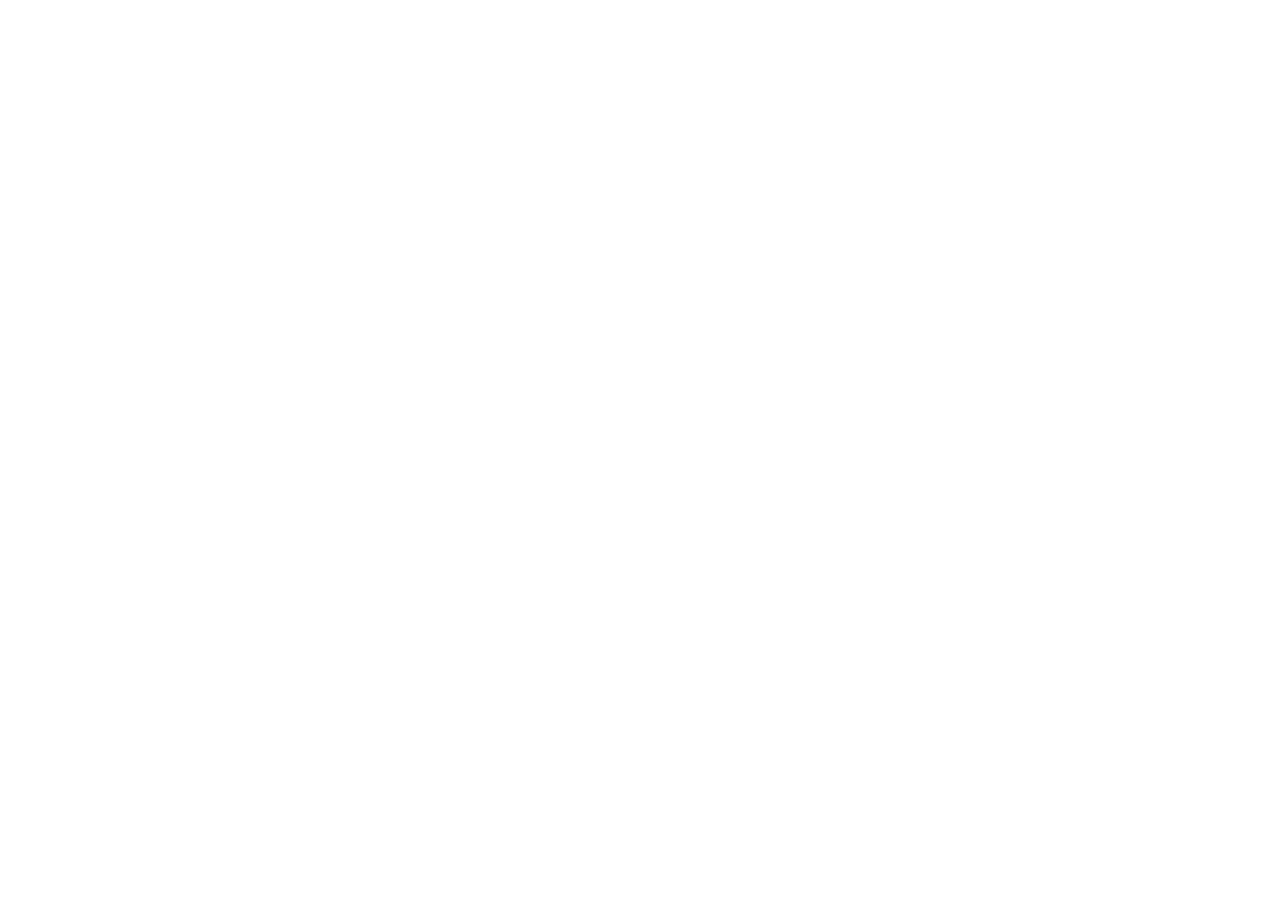
==== index-final.html @ d93bede6 "Merge pull request #29 from IrinaSing/html" ====
<!doctype html>
<html lang="en">

<head>
  <meta charset="utf-8">
  <title>Loruki</title>
  <meta name="description" content="Official page of Loruki platform">
  <meta name="author" content="Group 5">
  <meta name="viewport" content="width=device-width, initial-scale=1">
  <link rel="stylesheet" href="css/style.css">
</head>

<body>
  <!-- Your content goes here -->
</body>
</html>
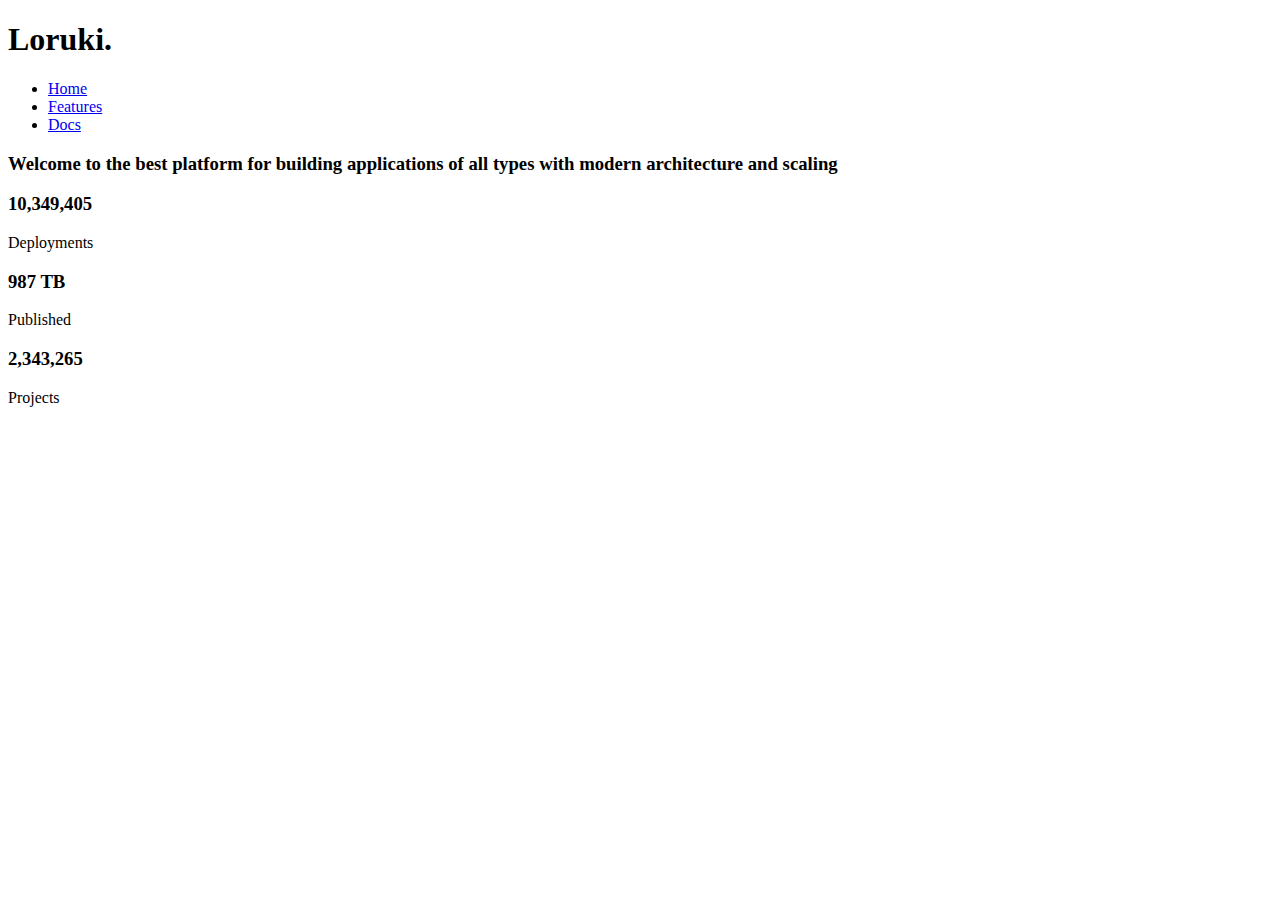
==== commit d3ebc304: "HTML Section 2 Stats added" ====
--- a/index-final.html
+++ b/index-final.html
@@ -1,16 +1,54 @@
-<!doctype html>
+<!DOCTYPE html>
 <html lang="en">
+  <head>
+    <meta charset="utf-8" />
+    <title>Loruki</title>
+    <meta name="description" content="Official page of Loruki platform" />
+    <meta name="author" content="Group 5" />
+    <meta name="viewport" content="width=device-width, initial-scale=1" />
+    <link rel="stylesheet" href="css/style.css" />
+  </head>
 
-<head>
-  <meta charset="utf-8">
-  <title>Loruki</title>
-  <meta name="description" content="Official page of Loruki platform">
-  <meta name="author" content="Group 5">
-  <meta name="viewport" content="width=device-width, initial-scale=1">
-  <link rel="stylesheet" href="css/style.css">
-</head>
+  <body>
+    <!-- Navbar -->
+    <div class="navbar">
+      <div class="container flex">
+        <h1 class="logo">Loruki.</h1>
+        <nav>
+          <ul>
+            <li><a href="index.html">Home</a></li>
+            <li><a href="features.html">Features</a></li>
+            <li><a href="docs.html">Docs</a></li>
+          </ul>
+        </nav>
+      </div>
+    </div>
 
-<body>
-  <!-- Your content goes here -->
-</body>
+    <!-- Stats -->
+    <section class="stats">
+      <div class="container">
+        <h3 class="stats-heading text-center my-1">
+          Welcome to the best platform for building applications of all types
+          with modern architecture and scaling
+        </h3>
+        <div class="grid grid-3 text-center my-4">
+          <div>
+            <i class="fas fa-server fa-3x"></i>
+            <h3>10,349,405</h3>
+            <p class="text-secondary">Deployments</p>
+          </div>
+          <div>
+            <i class="fas fa-upload fa-3x"></i>
+            <h3>987 TB</h3>
+            <p class="text-secondary">Published</p>
+          </div>
+          <div>
+            <i class="fas fa-project-diagram fa-3x"></i>
+            <h3>2,343,265</h3>
+            <p class="text-secondary">Projects</p>
+          </div>
+        </div>
+      </div>
+    </section>
+  </body>
 </html>
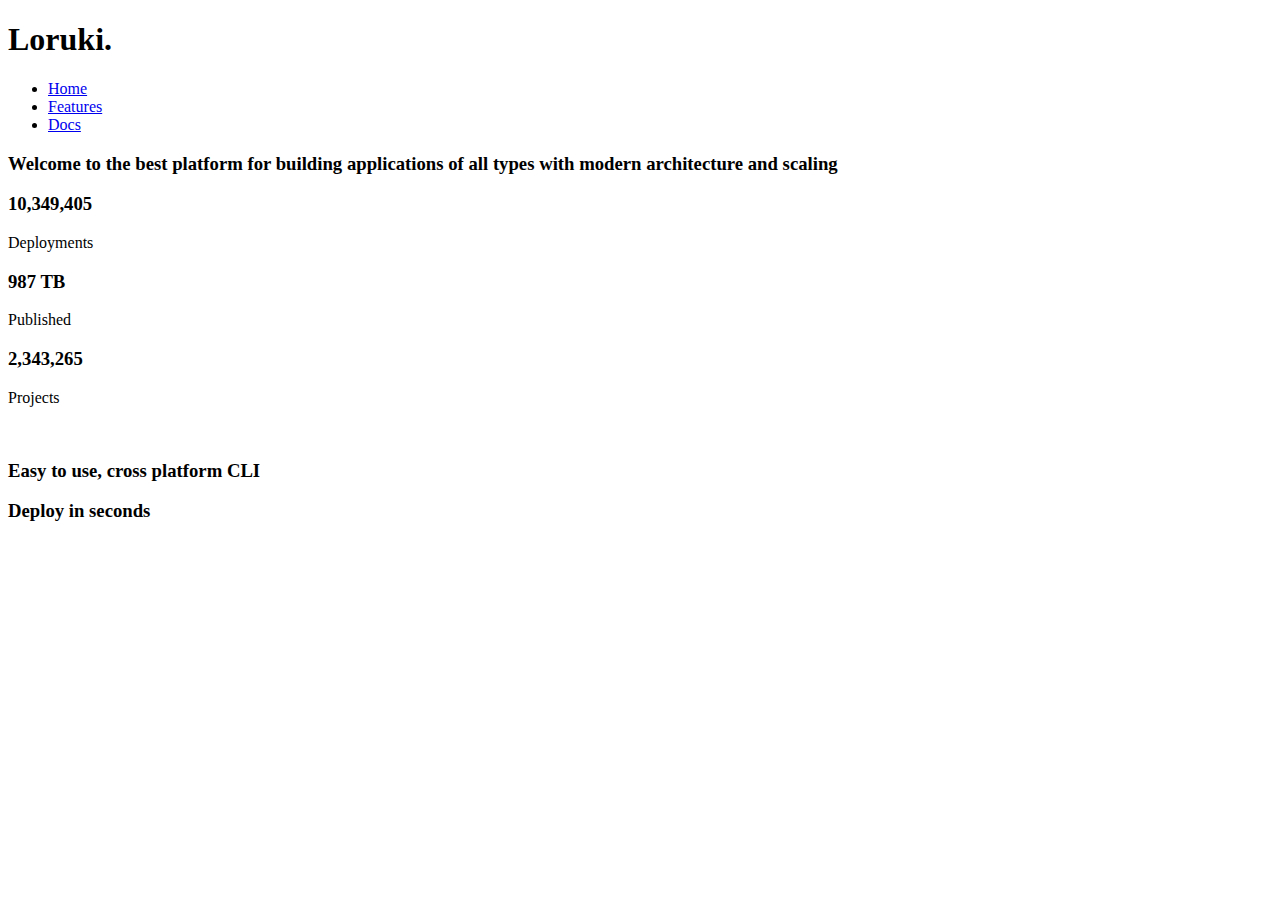
==== commit 2b23055b: "HTML Section 3 CLI added" ====
--- a/index-final.html
+++ b/index-final.html
@@ -50,5 +50,17 @@
         </div>
       </div>
     </section>
+    <!-- Cli -->
+    <section class="cli">
+      <div class="container grid">
+        <img src="Pictures/cli.png" alt="" />
+        <div class="card">
+          <h3>Easy to use, cross platform CLI</h3>
+        </div>
+        <div class="card">
+          <h3>Deploy in seconds</h3>
+        </div>
+      </div>
+    </section>
   </body>
 </html>
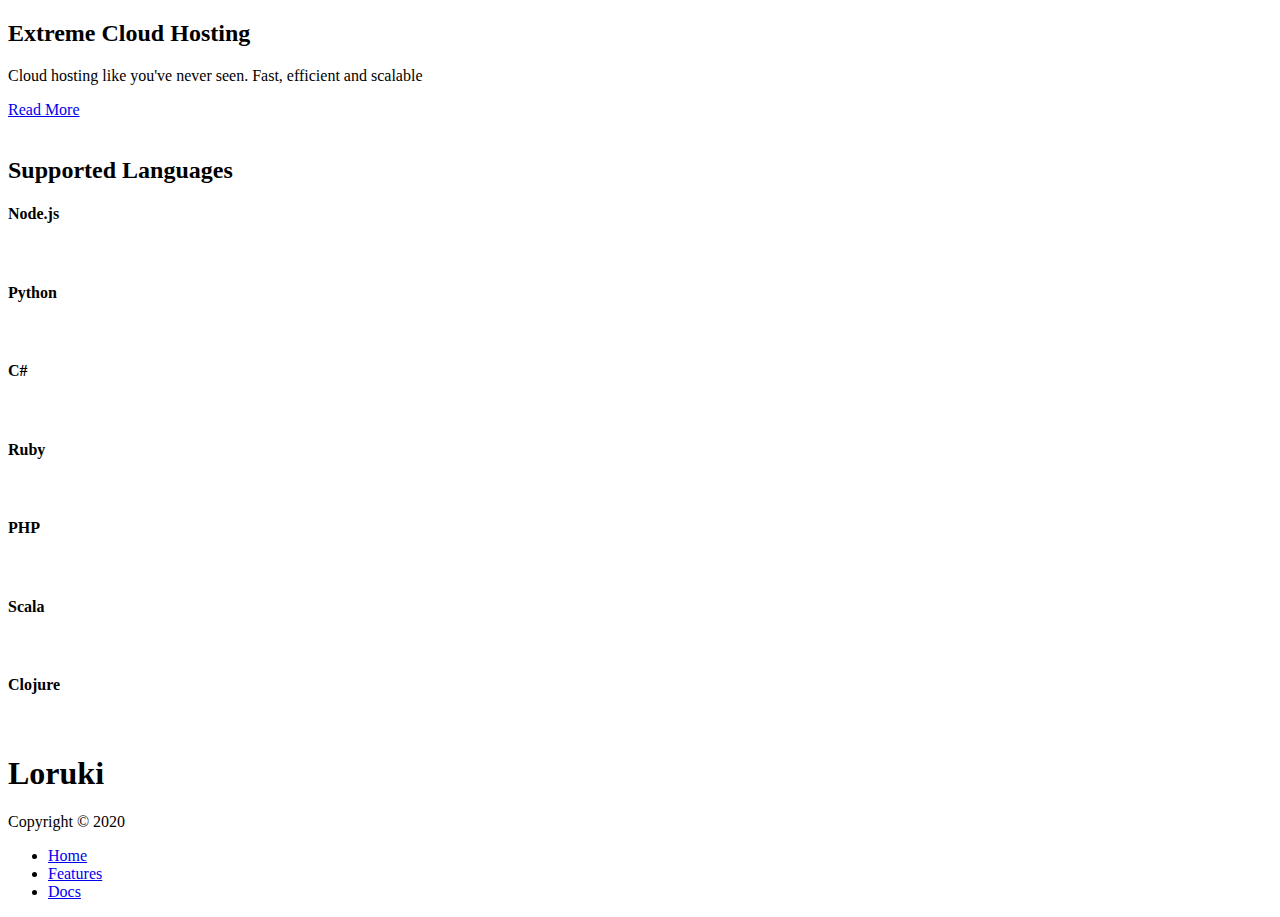
==== commit 4c3c3110: "Deleted showcase, navbar" ====
--- a/index-final.html
+++ b/index-final.html
@@ -1,66 +1,89 @@
-<!DOCTYPE html>
+<!doctype html>
 <html lang="en">
-  <head>
-    <meta charset="utf-8" />
-    <title>Loruki</title>
-    <meta name="description" content="Official page of Loruki platform" />
-    <meta name="author" content="Group 5" />
-    <meta name="viewport" content="width=device-width, initial-scale=1" />
-    <link rel="stylesheet" href="css/style.css" />
-  </head>
 
-  <body>
-    <!-- Navbar -->
-    <div class="navbar">
-      <div class="container flex">
-        <h1 class="logo">Loruki.</h1>
-        <nav>
-          <ul>
-            <li><a href="index.html">Home</a></li>
-            <li><a href="features.html">Features</a></li>
-            <li><a href="docs.html">Docs</a></li>
-          </ul>
-        </nav>
+<head>
+  <meta charset="utf-8">
+  <title>Loruki</title>
+  <meta name="description" content="Official page of Loruki platform">
+  <meta name="author" content="Group 5">
+  <meta name="viewport" content="width=device-width, initial-scale=1">
+  <link rel="stylesheet" href="https://cdnjs.cloudflare.com/ajax/libs/font-awesome/5.15.2/css/all.min.css" integrity="sha512-HK5fgLBL+xu6dm/Ii3z4xhlSUyZgTT9tuc/hSrtw6uzJOvgRr2a9jyxxT1ely+B+xFAmJKVSTbpM/CuL7qxO8w==" crossorigin="anonymous" />
+  <link rel="stylesheet" href="css/style-final.css">
+</head>
+
+<body>
+  
+<!-- Cloud -->
+<section class="cloud bg-primary my-2 py-2">
+  <div class="container grid">
+      <div class="text-center">
+          <h2 class="lg">Extreme Cloud Hosting</h2>
+          <p class="lead my-1">Cloud hosting like you've never seen. Fast, efficient and scalable</p>
+          <a href="features.html" class="btn btn-dark">Read More</a>
       </div>
-    </div>
+      <img src="images/cloud.png" alt="">
+  </div>
+</section>
 
-    <!-- Stats -->
-    <section class="stats">
-      <div class="container">
-        <h3 class="stats-heading text-center my-1">
-          Welcome to the best platform for building applications of all types
-          with modern architecture and scaling
-        </h3>
-        <div class="grid grid-3 text-center my-4">
-          <div>
-            <i class="fas fa-server fa-3x"></i>
-            <h3>10,349,405</h3>
-            <p class="text-secondary">Deployments</p>
-          </div>
-          <div>
-            <i class="fas fa-upload fa-3x"></i>
-            <h3>987 TB</h3>
-            <p class="text-secondary">Published</p>
-          </div>
-          <div>
-            <i class="fas fa-project-diagram fa-3x"></i>
-            <h3>2,343,265</h3>
-            <p class="text-secondary">Projects</p>
-          </div>
-        </div>
+<!-- Languages -->
+<section class="languages">
+  <h2 class="md text-center my-2">
+      Supported Languages
+  </h2>
+  <div class="container flex">
+      <div class="card">
+          <h4>Node.js</h4>
+          <img src="images/logos/node.png" alt="">
       </div>
-    </section>
-    <!-- Cli -->
-    <section class="cli">
-      <div class="container grid">
-        <img src="Pictures/cli.png" alt="" />
-        <div class="card">
-          <h3>Easy to use, cross platform CLI</h3>
+      <div class="card">
+          <h4>Python</h4>
+          <img src="images/logos/python.png" alt="">
         </div>
         <div class="card">
-          <h3>Deploy in seconds</h3>
+          <h4>C#</h4>
+          <img src="images/logos/csharp.png" alt="">
         </div>
+        <div class="card">
+          <h4>Ruby</h4>
+          <img src="images/logos/ruby.png" alt="">
+        </div>
+        <div class="card">
+          <h4>PHP</h4>
+          <img src="images/logos/php.png" alt="">
+        </div>
+        <div class="card">
+          <h4>Scala</h4>
+          <img src="images/logos/scala.png" alt="">
+        </div>
+        <div class="card">
+          <h4>Clojure</h4>
+          <img src="images/logos/clojure.png" alt="">
+        </div>
+  </div>
+</section>
+
+<!-- Footer -->
+<footer class="footer bg-dark py-5">
+  <div class="container grid grid-3">
+      <div>
+          <h1>Loruki
+          </h1>
+          <p>Copyright &copy; 2020</p>
       </div>
-    </section>
-  </body>
+      <nav>
+          <ul>
+              <li><a href="index.html">Home</a></li>
+              <li><a href="features.html">Features</a></li>
+              <li><a href="docs.html">Docs</a></li>
+          </ul>
+      </nav>
+      <div class="social">
+          <a href="#"><i class="fab fa-github fa-2x"></i></a>
+          <a href="#"><i class="fab fa-facebook fa-2x"></i></a>
+          <a href="#"><i class="fab fa-instagram fa-2x"></i></a>
+          <a href="#"><i class="fab fa-twitter fa-2x"></i></a>
+      </div>
+  </div>
+</footer>
+</body>
 </html>
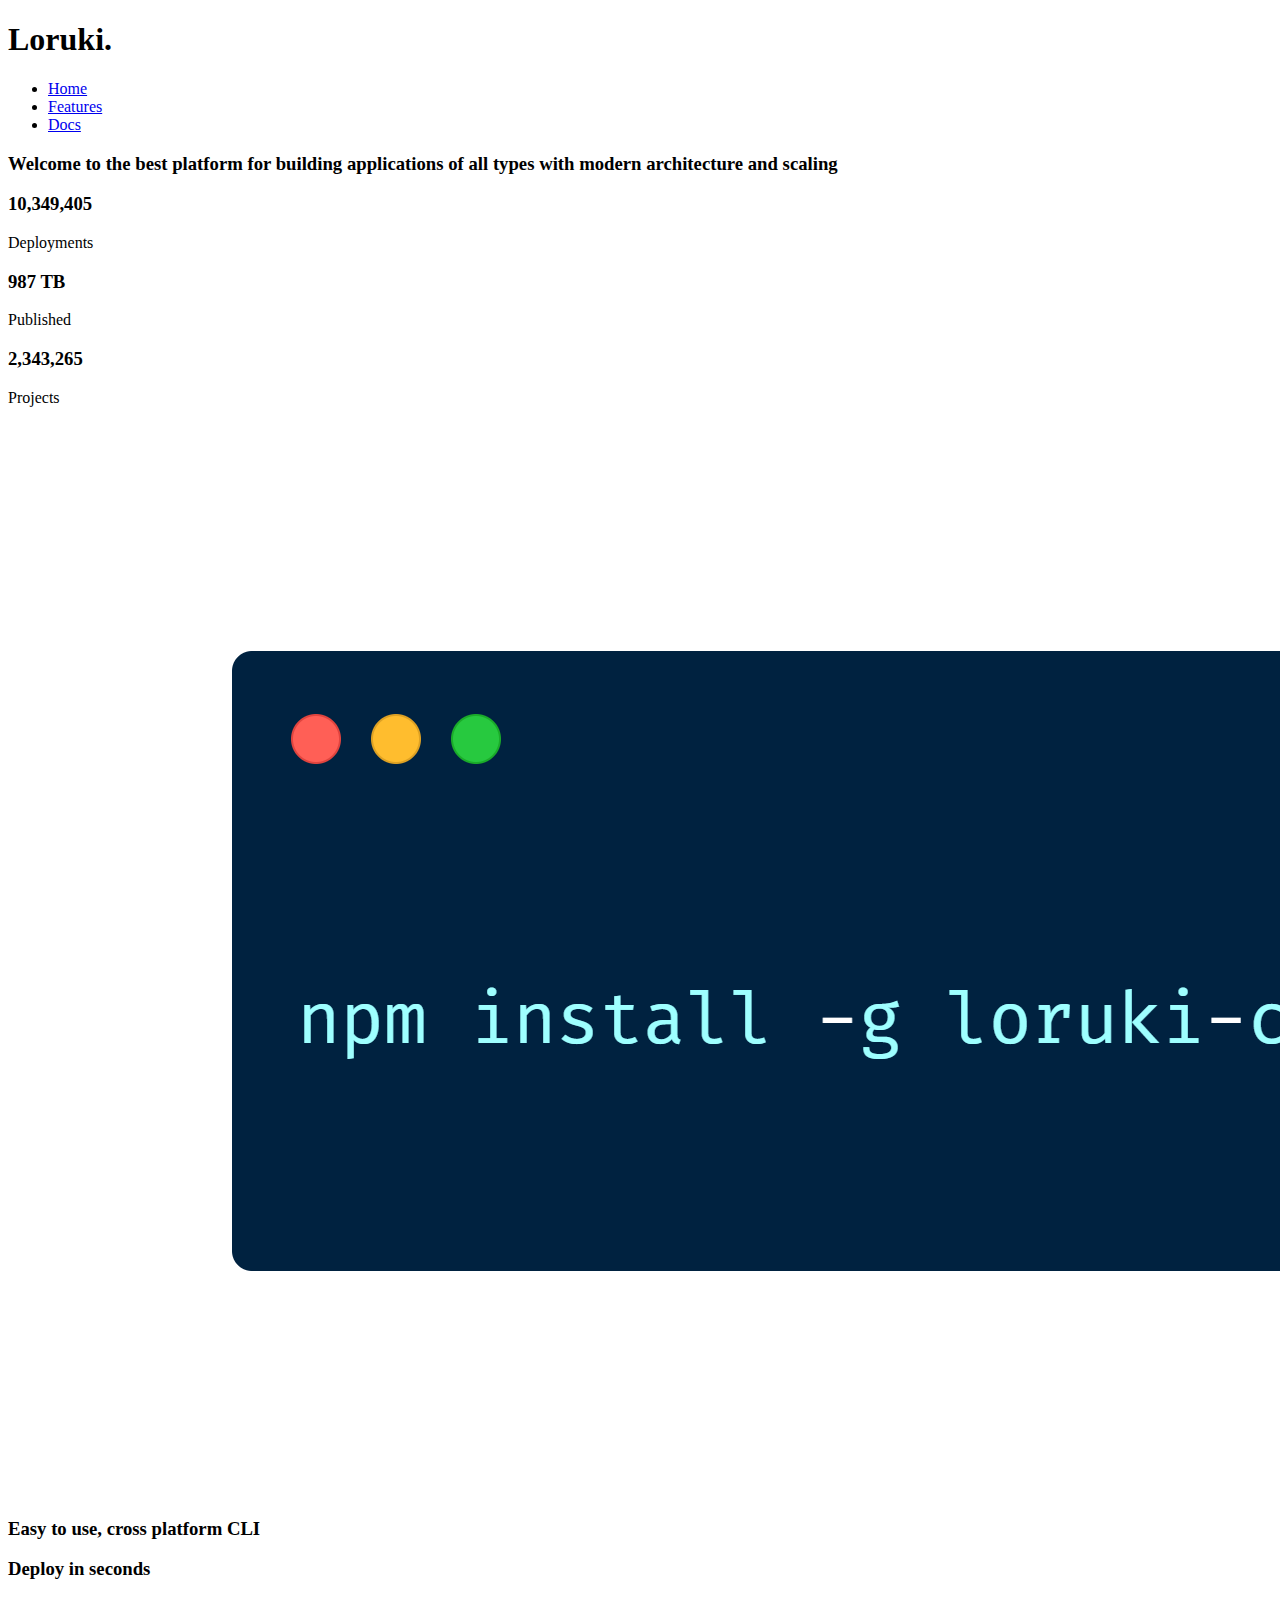
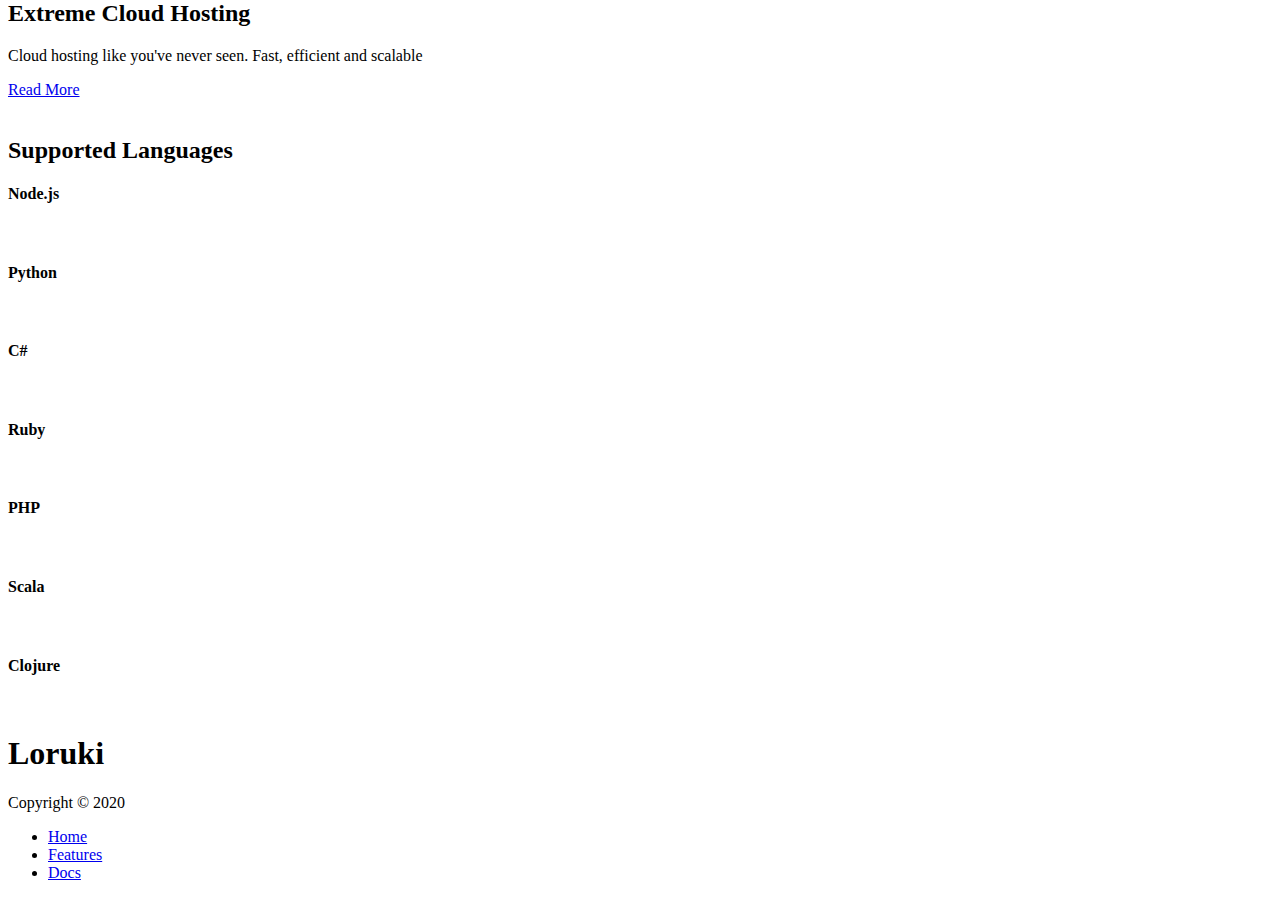
==== commit 034abfda: "Merge pull request #38 from IrinaSing/html" ====
--- a/index-final.html
+++ b/index-final.html
@@ -10,11 +10,62 @@
   <link rel="stylesheet" href="https://cdnjs.cloudflare.com/ajax/libs/font-awesome/5.15.2/css/all.min.css" integrity="sha512-HK5fgLBL+xu6dm/Ii3z4xhlSUyZgTT9tuc/hSrtw6uzJOvgRr2a9jyxxT1ely+B+xFAmJKVSTbpM/CuL7qxO8w==" crossorigin="anonymous" />
   <link rel="stylesheet" href="css/style-final.css">
 </head>
+    <!-- Navbar -->
+    <div class="navbar">
+      <div class="container flex">
+        <h1 class="logo">Loruki.</h1>
+        <nav>
+          <ul>
+            <li><a href="index.html">Home</a></li>
+            <li><a href="features.html">Features</a></li>
+            <li><a href="docs.html">Docs</a></li>
+          </ul>
+        </nav>
+      </div>
+    </div>
 
-<body>
+    <!-- Stats -->
+    <section class="stats">
+      <div class="container">
+        <h3 class="stats-heading text-center my-1">
+          Welcome to the best platform for building applications of all types
+          with modern architecture and scaling
+        </h3>
+        <div class="grid grid-3 text-center my-4">
+          <div>
+            <i class="fas fa-server fa-3x"></i>
+            <h3>10,349,405</h3>
+            <p class="text-secondary">Deployments</p>
+          </div>
+          <div>
+            <i class="fas fa-upload fa-3x"></i>
+            <h3>987 TB</h3>
+            <p class="text-secondary">Published</p>
+          </div>
+          <div>
+            <i class="fas fa-project-diagram fa-3x"></i>
+            <h3>2,343,265</h3>
+            <p class="text-secondary">Projects</p>
+          </div>
+        </div>
+      </div>
+    </section>
   
-<!-- Cloud -->
-<section class="cloud bg-primary my-2 py-2">
+    <!-- Cli -->
+    <section class="cli">
+      <div class="container grid">
+        <img src="Pictures/cli.png" alt="" />
+        <div class="card">
+          <h3>Easy to use, cross platform CLI</h3>
+        </div>
+        <div class="card">
+          <h3>Deploy in seconds</h3>
+        </div>
+      </div>
+    </section>
+  
+  <!-- Cloud -->
+  <section class="cloud bg-primary my-2 py-2">
   <div class="container grid">
       <div class="text-center">
           <h2 class="lg">Extreme Cloud Hosting</h2>
